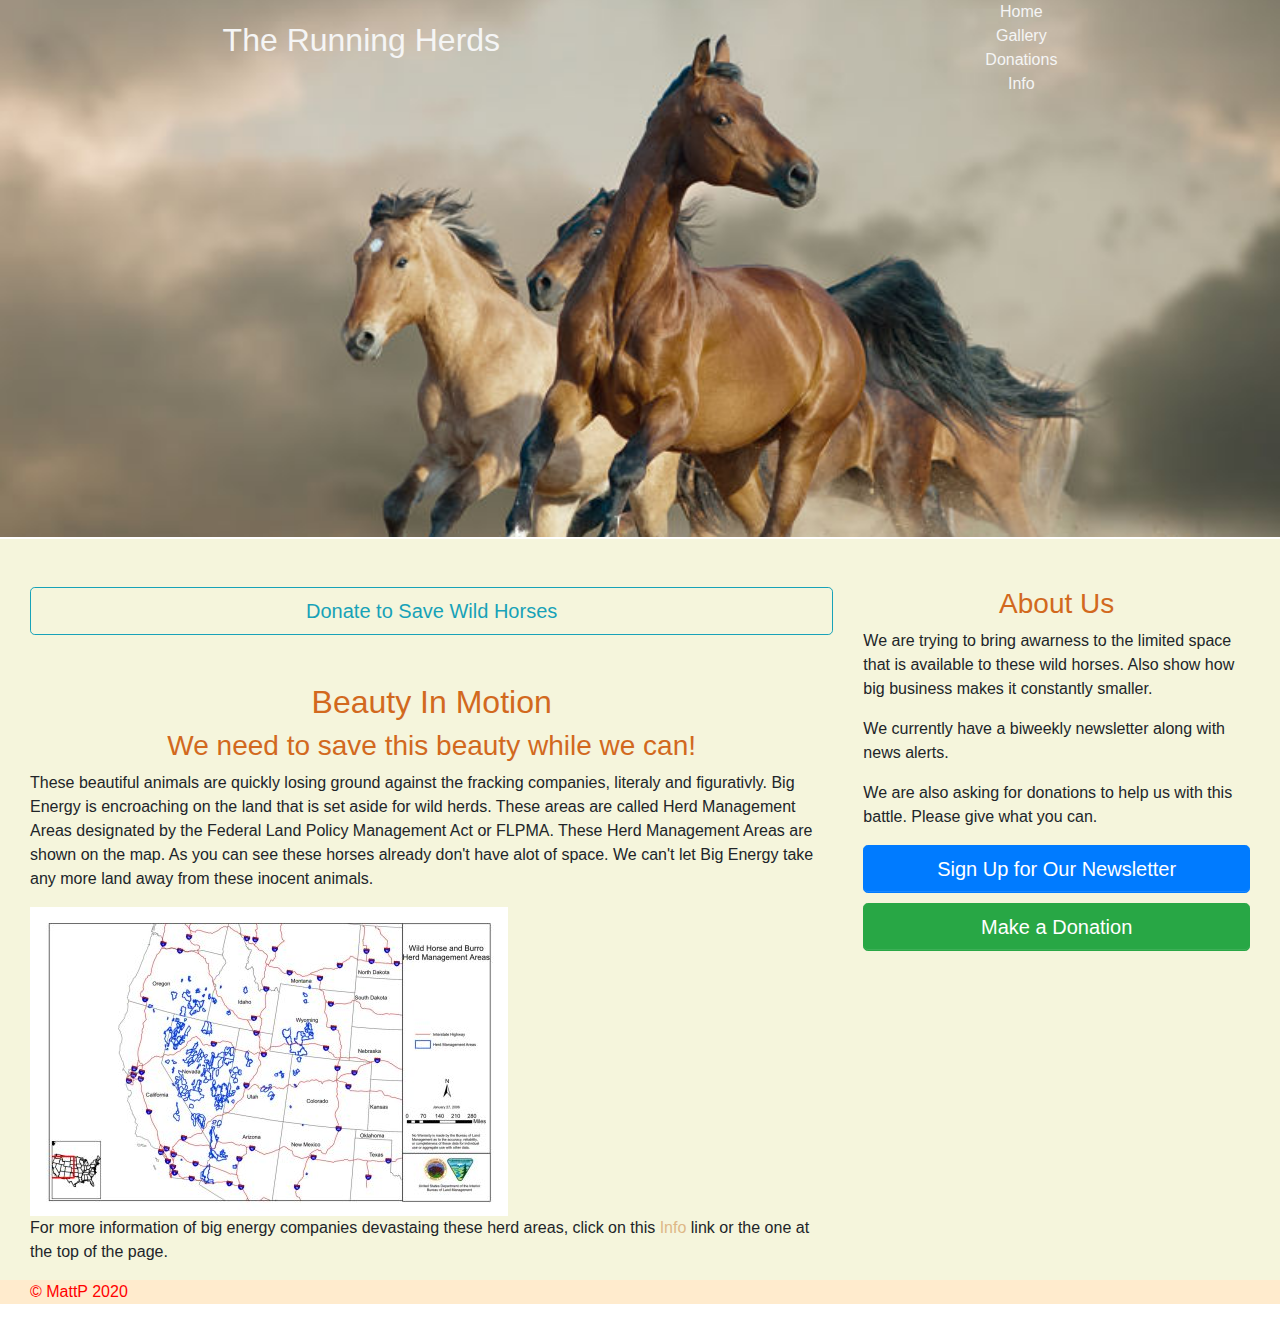
==== index.html @ 32121704 "add a footer" ====
<!DOCTYPE: html>
<!--I want to make a site-->
<html>
    <head>
        <title>Horses</title>
        <link rel="stylesheet" href="https://stackpath.bootstrapcdn.com/bootstrap/4.4.1/css/bootstrap.min.css" integrity="sha384-Vkoo8x4CGsO3+Hhxv8T/Q5PaXtkKtu6ug5TOeNV6gBiFeWPGFN9MuhOf23Q9Ifjh" crossorigin="anonymous">
        <link href="normalize.css" rel="stylesheet"/>
        <link href="styles.css" rel="stylesheet"/>
    </head>
    
    <body>
      <div class="header-container">
        <header class="wrapper">
         <h1 class="title">The Running Herds</h1>
          <nav>
            <ul>
                <li><a href="#">Home</a></li>
                <li><a href="gallery.html">Gallery</a></li>
                <li><a href="#">Donations</a></li>
                <li><a href="https://wildhorseeducation.org/questions-and-answers/big-energy-and-wild-horses/" target="_blank">Info</a></li>
            </ul>
          </nav>
        </header>
      </div>
      <div class= "container-fluid row">
        <main class="col-md-8">
             <!-- callout button -->
            <button type="button" class="btn btn-outline-info btn-lg d-block mx-auto my-5" data-toggle="modal" data-target="#donate">Donate to Save Wild Horses</button>
            <div class="open_statement">
                <h2 >Beauty In Motion</h2>
                <h3>We need to save this beauty while we can!</h3>
            </div>
            <p>These beautiful animals are quickly losing ground against the fracking companies, literaly and figurativly.  Big Energy is encroaching on the land that is set aside for wild herds. These areas are called Herd Management Areas designated by the Federal Land Policy Management Act or FLPMA.  These Herd Management Areas are shown on the map. As you can see these horses already don't have alot of space. We can't let Big Energy take any more land away from these inocent animals.</p>
            <img src="img/western_us_hma.jpg" alt="HMA map">
            <p>For more information of big energy companies devastaing these herd areas, click on this <a href="https://wildhorseeducation.org/questions-and-answers/big-energy-and-wild-horses/" target="_blank">Info</a> link or the one at the top of the page.</p>
        </main>
        
        <aside class="col-md-4">
            <h3 class="about">About Us</h3>
            <p>We are trying to bring awarness to the limited space that is available to these wild horses. Also show how big business makes it constantly smaller.</p>
            <p>We currently have a biweekly newsletter along with news alerts.</p>
            <p>We are also asking for donations to help us with this battle. Please give what you can.</p>
            <button type="button" class="newsletter_btn btn btn-primary btn-lg">Sign Up for Our Newsletter</button>
            <button type="button" class="btn btn-success btn-lg" data-toggle="modal" data-target="#donate">Make a Donation</button>
      
        <!--Newsletter Sign-Up-->
      <div id="newsletter">
        <form action="index.html" method="post">
        <h1>Newsletter Sign Up</h1>
        <fieldset>
            <label for="name">Name:</label>
            <input type="text" id="name" name="user_name">

            <label for="mail">Email:</label>
            <input type="email" id="mail" name="user_email">
            
            <label for="phone">Phone:</label>
            <input type="phone" id="phone" name="user_phone">
            
            <label>Age:</label><br>
            <input type="radio" id="under_13" name="user_age"><label for="under_13" class="light">Under 13</label><br>
            <input type="radio" id="over_13" name="user_age"><label for="over_13" class="light">13 or Older</label><br>
            
            <label>Types of Notification:</label><br>
            <input type="checkbox" id="email" value="notification_email" name="user_notification"><label for="email" class="light">Email</label><br>
            <input type="checkbox" id="txt-sms" value="notification_txt-sms" name="user_notifaction"><label for="txt-sms" class="light">Text or SMS</label>
        </fieldset>
        <button type="submit" id="submit">Sign Up</button>
      </form>
     </div><!--End of Newsletter Sign Up-->
    </aside>
   </div><!--/end container div-->
        <footer>
            <p>&copy; MattP 2020</p>
        </footer>
        
         <!--=====================================
        FORM MODAL
       =====================================-->

     <div class="modal fade" id="donate" tabindex="-1" role="dialog" aria-labelledby="donate" aria-hidden="true">
      <div class="modal-dialog" role="document">
        <div class="modal-content">
          <div class="modal-header">
            <h5 class="modal-title" id="makeADonation">Make A Donation</h5>
            <button type="button" class="close" data-dismiss="modal" aria-label="Close">
              <span aria-hidden="true">&times;</span>
            </button>
          </div>
          <div class="modal-body">
            <!-- donation form -->
            <form id="donate_form" class="needs-validation" novalidate>
              <div class="form-row">
                <div class="col-md-4 mb-3">
                  <label for="validationCustom01">First name</label>
                  <input type="text" class="form-control" id="validationCustom01" placeholder="Mark" required>
                  <div class="valid-feedback">
                    Looks good!
                  </div>
                </div>
                <div class="col-md-4 mb-3">
                  <label for="validationCustom02">Last name</label>
                  <input type="text" class="form-control" id="validationCustom02" placeholder="Otto" required>
                  <div class="valid-feedback">
                    Looks good!
                  </div>
                </div>
                <div class="col-md-4 mb-3">
                  <label for="validationCustomEmail">Email</label>
                  <div class="input-group">
                    <div class="input-group-prepend">
                      <span class="input-group-text" id="inputGroupPrepend">@</span>
                    </div>
                    <input type="text" class="form-control" id="validationCustomEmail" aria-describedby="inputGroupPrepend" required>
                    <div class="invalid-feedback">
                      Please put a valid email.
                    </div>
                  </div>
                </div>
              </div>
              <div class="form-row">
                <div class="col-md-6 mb-3">
                  <label for="validationCustom03">City</label>
                  <input type="text" class="form-control" id="validationCustom03" required>
                  <div class="invalid-feedback">
                    Please provide a valid city.
                  </div>
                </div>
                <div class="col-md-3 mb-3">
                  <label for="validationCustom04">State</label>
                  <select class="custom-select" id="validationCustom04" required>
                    <option selected disabled value="">Choose...</option>
                      <option>Alabama</option>
                      <option>Alaska</option>
                      <option>Arizona</option>
                      <option>California</option>
                      <option>Colorado</option>
                      <option>Connecticut</option>
                      <option>Delaware</option>
                      <option>Florida</option>
            <!--<option>I typed this</option>-->
                      <option>Georgia</option>
                      <option>Hawaii</option>
                      <option>Idaho</option>
        <!--<option>All of the states</option>-->
                      <option>Illinois</option>
                      <option>Indiana</option>
                      <option>Iowa</option>
                      <option>Kansas</option>
            <!--<option>Just Because</option>-->
                      <option>Kentucky</option>
                      <option>Louisiana</option>
                      <option>Maine</option>
                      <option>Maryland</option>
                      <option>Massachusetts</option>
                      <option>Michigan</option>
                      <option>Minnesota</option>
                      <option>Mississippi</option>
                      <option>Missouri</option>
                      <option>Montana</option>
                      <option>Nebraska</option>
                      <option>Nevada</option>
                      <option>New Hampshire</option>
                      <option>New Jersey</option>
                      <option>New Mexico</option>
                      <option>Nsw York</option>
                      <option>North Carolina</option>
                      <option>North Dakota</option>
                      <option>Ohio</option>
                      <option>Oklahoma</option>
                      <option>Oregon</option>
                      <option>Pennsylvania</option>
                      <option>Rhode Island</option>
                      <option>South Carolina</option>
                      <option>South Dakota</option>
                      <option>Tennessee</option>
            <!--<option>Not Fun anymore</option>-->
                      <option>Texas</option>
                      <option>Utah</option>
                      <option>Vermont</option>
                      <option>Virginia</option>
                      <option>Washington</option>
                      <option>West Virginia</option>
                      <option>Wisconsin</option>
                      <option>Wyoming</option>
                  </select>
                  <div class="invalid-feedback">
                    Please select a valid state.
                  </div>
                </div>
                <div class="col-md-3 mb-3">
                  <label for="validationCustom05">Zip</label>
                  <input type="text" class="form-control" id="validationCustom05" required>
                  <div class="invalid-feedback">
                    Please provide a valid zip.
                  </div>
                </div>
              </div>
              <div class="form-group">
                <div class="form-check">
                  <input class="form-check-input" type="checkbox" value="" id="invalidCheck" required>
                  <label class="form-check-label" for="invalidCheck">
                    Agree to terms and conditions
                  </label>
                  <div class="invalid-feedback">
                    You must agree before submitting.
                  </div>
                </div>
              </div>
              <button class="btn btn-success" type="submit">Submit form</button>
              <button type="button" id="form_reset" class="btn btn-danger">Reset form</button>
            </form><!-- /registration form -->
          </div>
        </div>
      </div>
    </div>

    <!-- Optional JavaScript -->
    <script src="https://code.jquery.com/jquery-3.2.1.js"></script>
    <!-- jQuery first, then Popper.js, then Bootstrap JS -->
    <script src="https://code.jquery.com/jquery-3.2.1.slim.min.js" integrity="sha384-KJ3o2DKtIkvYIK3UENzmM7KCkRr/rE9/Qpg6aAZGJwFDMVNA/GpGFF93hXpG5KkN" crossorigin="anonymous"></script>
    <script src="https://cdnjs.cloudflare.com/ajax/libs/popper.js/1.11.0/umd/popper.min.js" integrity="sha384-b/U6ypiBEHpOf/4+1nzFpr53nxSS+GLCkfwBdFNTxtclqqenISfwAzpKaMNFNmj4" crossorigin="anonymous"></script>
    <script src="https://maxcdn.bootstrapcdn.com/bootstrap/4.0.0-beta/js/bootstrap.min.js" integrity="sha384-h0AbiXch4ZDo7tp9hKZ4TsHbi047NrKGLO3SEJAg45jXxnGIfYzk4Si90RDIqNm1" crossorigin="anonymous"></script>
    <script src=main.js></script>
    </body>
</html>
---- styles.css ----
/*Basic styles HOME*/
* {
    box-sizing: border-box
}
header {
    color: whitesmoke;
    text-align: center;
    display: flex;
}
.header-container {
     background: url(img/mustang-horse-137559-9923384.jpg) no-repeat;
    background-size: cover;
    background-position: center;
    padding-bottom: 15px;
    margin-bottom: 2px;
}
nav a {
    color: whitesmoke;
}

a {
    color: burlywood;
}
a hover {
    color:aqua;
}
.open_statement{
     color: chocolate;
    text-align: center;
}
.container {
   display: flex;
}
ul {
    list-style: none;
}
.about {
    margin-top: 48px;
    color: chocolate;
    text-align: center;
}
div.container-fluid {
    background-color: beige;
    margin: 0;
}
footer {
    background-color: blanchedalmond;
    color: red;
    padding-left: 30px;
}
/*Newsletter Sign Up*/

#newsletter {
    display: none;
}

form {
  max-width: 300px;
  margin: 10px auto;
  padding: 10px 20px;
  background: #f4f7f8;
  border-radius: 8px;
}

button {
  padding: 19px 39px 18px 39px;
  color: #FFF;
  background-color: #4bc970;
  font-size: 18px;
  text-align: center;
  font-style: normal;
  border-radius: 5px;
  width: 100%;
  border: 1px solid #3ac162;
  border-width: 1px 1px 3px;
  box-shadow: 0 -1px 0 rgba(255,255,255,0.1) inset;
  margin-bottom: 10px;
}

fieldset {
  margin-bottom: 30px;
  border: none;
}

input[type="text"],
input[type="password"],
input[type="date"],
input[type="datetime"],
input[type="email"],
input[type="number"],
input[type="search"],
input[type="phone"],
input[type="time"],
input[type="url"],
textarea,
select {
  background: rgba(255,255,255,0.1);
  border: none;
  font-size: 16px;
  height: auto;
  margin: 0;
  outline: 0;
  padding: 15px;
  width: 100%;
  background-color: #e8eeef;
  color: #8a97a0;
  box-shadow: 0 1px 0 rgba(0,0,0,0.03) inset;
  margin-bottom: 30px;
}

input[type="radio"],
input[type="checkbox"] {
  margin: 0 4px 8px 0;
}

/*Basic styles GALLERY*/

body.gallery_body {
    background-color: beige;
}
.home_anchor {
    margin-left: 40%;
}
a.home_anchor hover {
    color:aqua;
}

/* MODAL styles */

#makeADonation {
    display: inline;
    color:chocolate;
}
button.close {
    text-align: right;
}

/*Media Quaries*/

/* Small devices (landscape phones, 576px and up)*/
@media (min-width: 576px) {
    .title{
        flex: auto;
    }
    nav{
        flex: auto;
        flex-direction: column;
    }
}

/* Medium devices (tablets, 768px and up)*/
@media (min-width: 768px) {
    .header-container {
        padding-bottom: 150px;
    }
}

/* Large devices (desktops, 992px and up)*/
@media (min-width: 992px) {
    .header-container {
        padding-bottom: 275px;
    }
    .title{
        flex: left;
    }
    nav{
        flex: right;
        flex-direction: row;
    }
}

/* Extra large devices (large desktops, 1200px and up)*/
@media (min-width: 1200px) {
    .header-container {
        padding-bottom: 425px;
    }
}
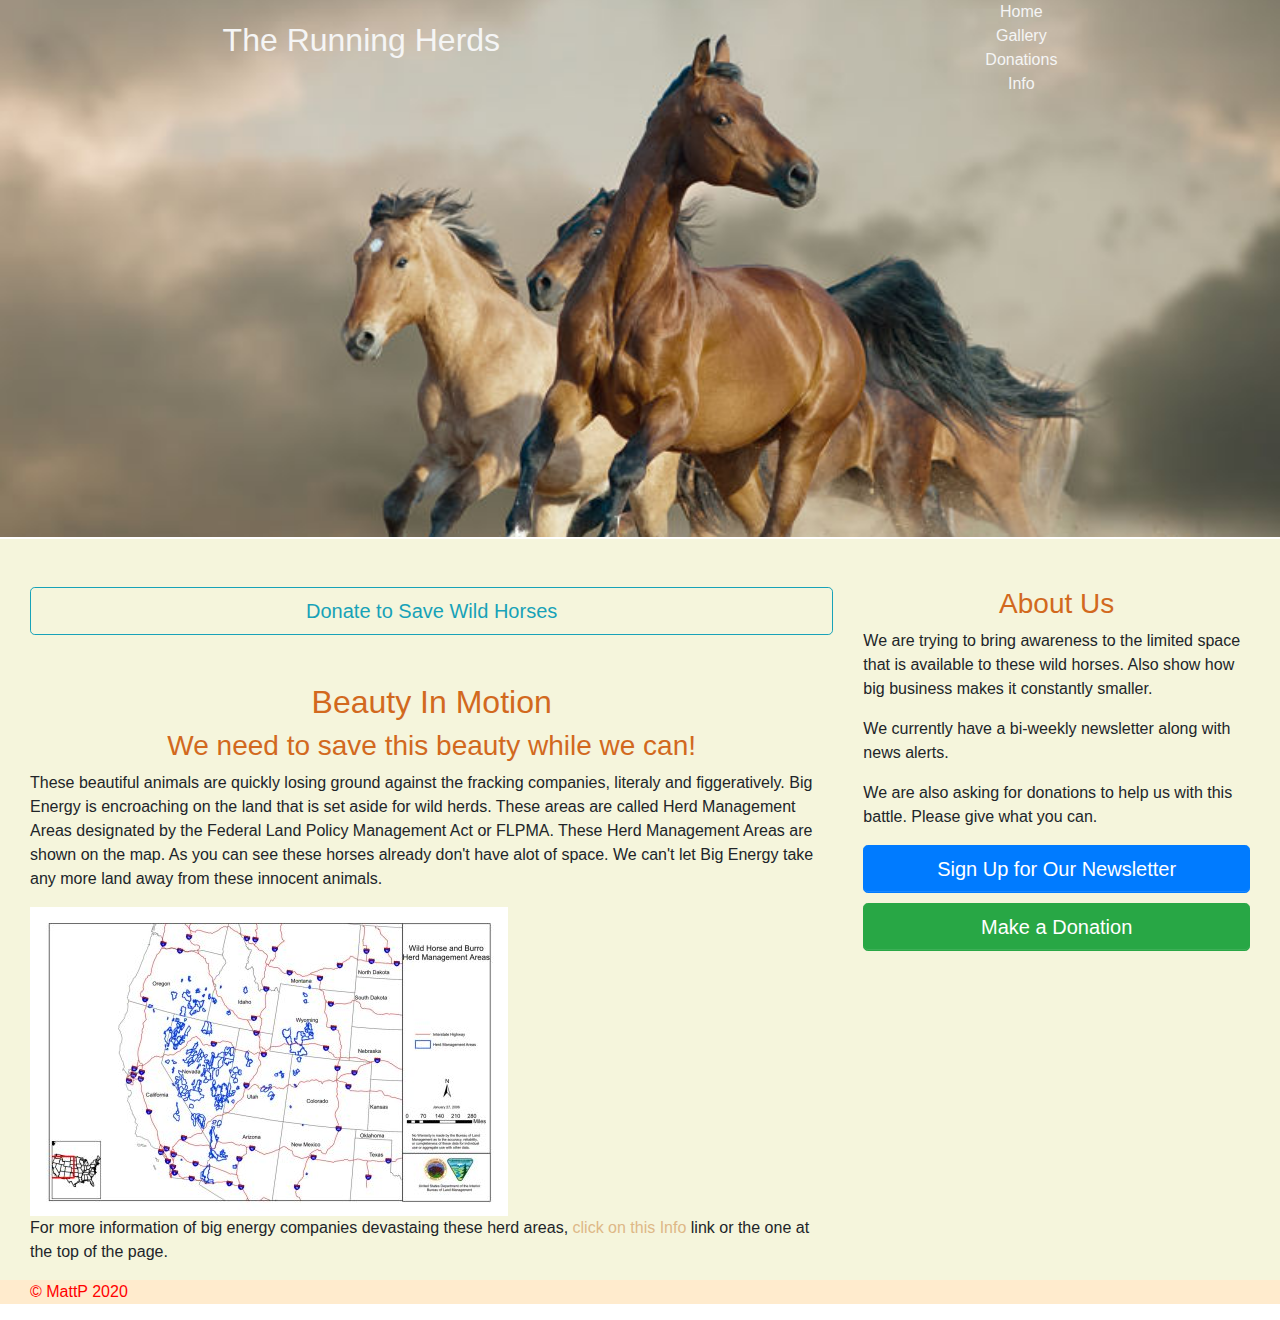
==== commit 37b3beb6: "add spell check" ====
--- a/index.html
+++ b/index.html
@@ -17,7 +17,7 @@
                 <li><a href="#">Home</a></li>
                 <li><a href="gallery.html">Gallery</a></li>
                 <li><a href="#">Donations</a></li>
-                <li><a href="https://wildhorseeducation.org/questions-and-answers/big-energy-and-wild-horses/" target="_blank">Info</a></li>
+                <li><a href="https://wildhorseeducation.org/" target="_blank">Info</a></li>
             </ul>
           </nav>
         </header>
@@ -30,15 +30,15 @@
                 <h2 >Beauty In Motion</h2>
                 <h3>We need to save this beauty while we can!</h3>
             </div>
-            <p>These beautiful animals are quickly losing ground against the fracking companies, literaly and figurativly.  Big Energy is encroaching on the land that is set aside for wild herds. These areas are called Herd Management Areas designated by the Federal Land Policy Management Act or FLPMA.  These Herd Management Areas are shown on the map. As you can see these horses already don't have alot of space. We can't let Big Energy take any more land away from these inocent animals.</p>
+            <p>These beautiful animals are quickly losing ground against the fracking companies, literaly and figgeratively.  Big Energy is encroaching on the land that is set aside for wild herds. These areas are called Herd Management Areas designated by the Federal Land Policy Management Act or FLPMA.  These Herd Management Areas are shown on the map. As you can see these horses already don't have alot of space. We can't let Big Energy take any more land away from these innocent animals.</p>
             <img src="img/western_us_hma.jpg" alt="HMA map">
-            <p>For more information of big energy companies devastaing these herd areas, click on this <a href="https://wildhorseeducation.org/questions-and-answers/big-energy-and-wild-horses/" target="_blank">Info</a> link or the one at the top of the page.</p>
+            <p>For more information of big energy companies devastaing these herd areas, <a href="https://wildhorseeducation.org/questions-and-answers/big-energy-and-wild-horses/" target="_blank">click on this Info</a> link or the one at the top of the page.</p>
         </main>
         
         <aside class="col-md-4">
             <h3 class="about">About Us</h3>
-            <p>We are trying to bring awarness to the limited space that is available to these wild horses. Also show how big business makes it constantly smaller.</p>
-            <p>We currently have a biweekly newsletter along with news alerts.</p>
+            <p>We are trying to bring awareness to the limited space that is available to these wild horses. Also show how big business makes it constantly smaller.</p>
+            <p>We currently have a bi-weekly newsletter along with news alerts.</p>
             <p>We are also asking for donations to help us with this battle. Please give what you can.</p>
             <button type="button" class="newsletter_btn btn btn-primary btn-lg">Sign Up for Our Newsletter</button>
             <button type="button" class="btn btn-success btn-lg" data-toggle="modal" data-target="#donate">Make a Donation</button>
--- a/styles.css
+++ b/styles.css
@@ -119,10 +119,29 @@
     background-color: beige;
 }
 .home_anchor {
-    margin-left: 40%;
+    margin-left: auto;
+    margin-right: auto;
 }
 a.home_anchor hover {
     color:aqua;
+}
+#horse_pic_1 {
+    display: block;
+    margin-left: auto;
+    margin-right: auto;
+    width: 75%;
+}
+#horse_pic_2,
+#horse_pic_3,
+#horse_pic_4 {
+    display: block;
+    margin-left: auto;
+    margin-right: auto;
+    width: 90%;
+}
+#pic_subtitle {
+    text-align: center;
+    color: chocolate;
 }
 
 /* MODAL styles */
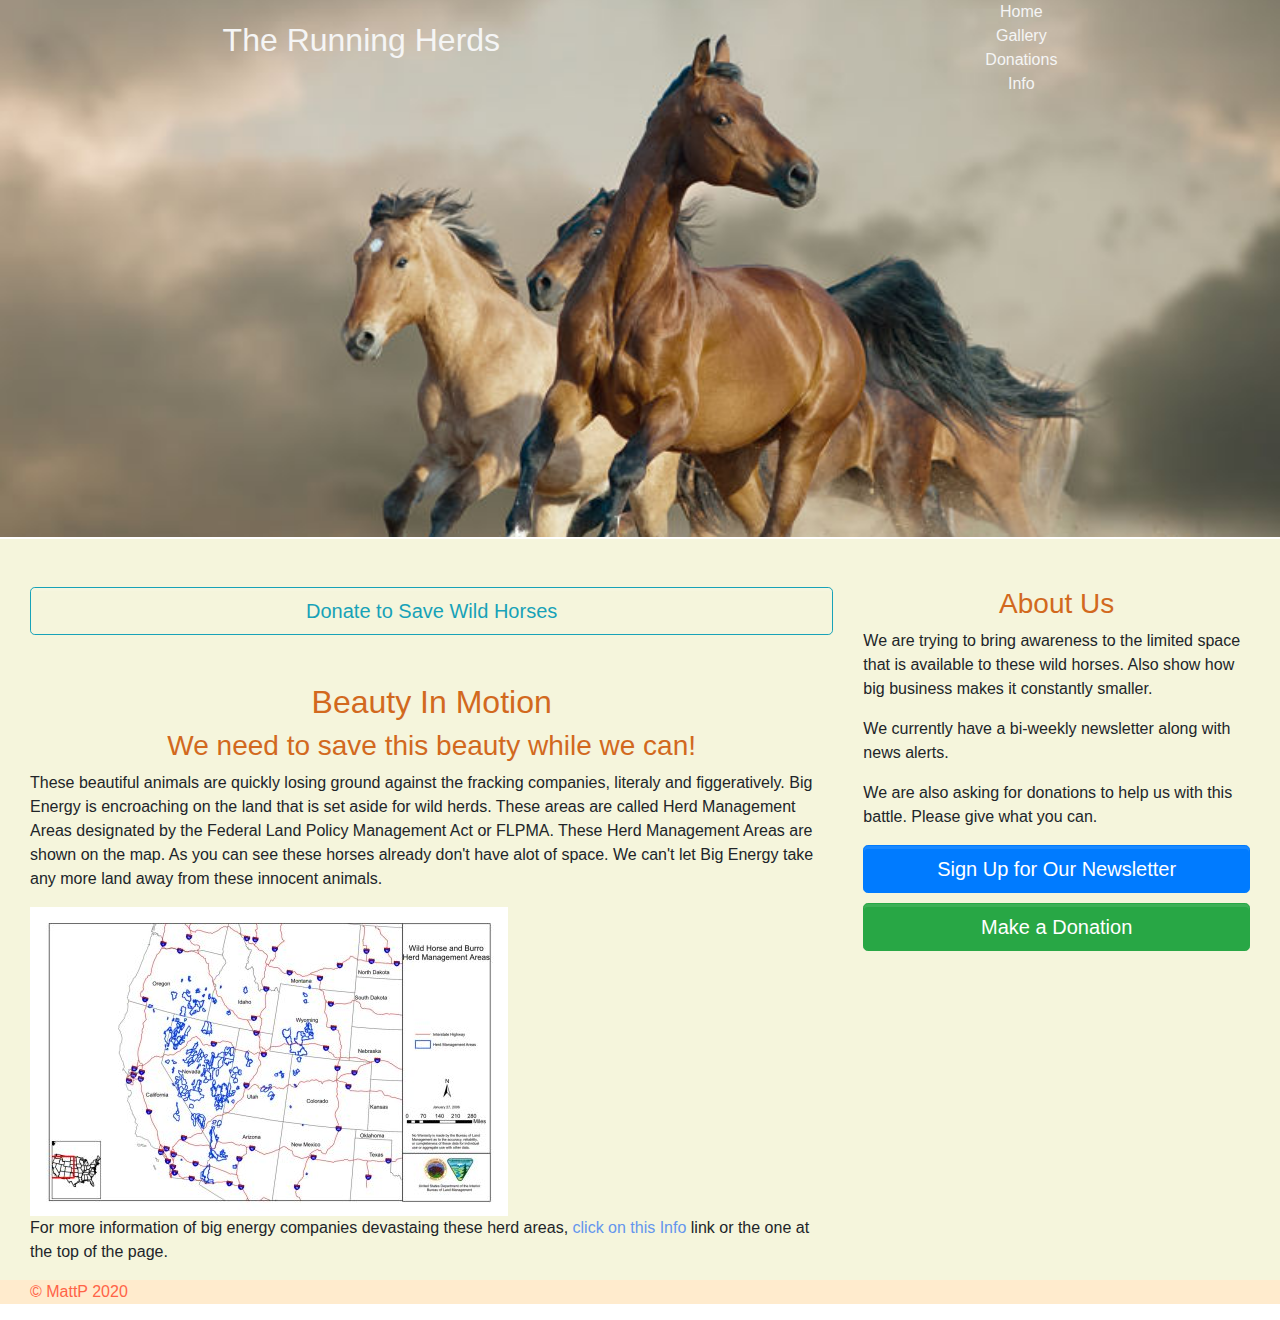
==== commit 2828ce10: "add looks to the modal" ====
--- a/index.html
+++ b/index.html
@@ -93,14 +93,14 @@
               <div class="form-row">
                 <div class="col-md-4 mb-3">
                   <label for="validationCustom01">First name</label>
-                  <input type="text" class="form-control" id="validationCustom01" placeholder="Mark" required>
+                  <input type="text" class="form-control" id="validationCustom01" placeholder="Oliver" required>
                   <div class="valid-feedback">
                     Looks good!
                   </div>
                 </div>
                 <div class="col-md-4 mb-3">
                   <label for="validationCustom02">Last name</label>
-                  <input type="text" class="form-control" id="validationCustom02" placeholder="Otto" required>
+                  <input type="text" class="form-control" id="validationCustom02" placeholder="Stone" required>
                   <div class="valid-feedback">
                     Looks good!
                   </div>
@@ -111,8 +111,8 @@
                     <div class="input-group-prepend">
                       <span class="input-group-text" id="inputGroupPrepend">@</span>
                     </div>
-                    <input type="text" class="form-control" id="validationCustomEmail" aria-describedby="inputGroupPrepend" required>
-                    <div class="invalid-feedback">
+                    <input type="text" class="form-control" id="validationCustomEmail" aria-describedby="inputGroupPrepend" placeholder="user123@gmail.com" required>
+                    <div class="invalid-feedback" >
                       Please put a valid email.
                     </div>
                   </div>
@@ -121,7 +121,7 @@
               <div class="form-row">
                 <div class="col-md-6 mb-3">
                   <label for="validationCustom03">City</label>
-                  <input type="text" class="form-control" id="validationCustom03" required>
+                  <input type="text" class="form-control" id="validationCustom03" palceholder="New York City" required>
                   <div class="invalid-feedback">
                     Please provide a valid city.
                   </div>
@@ -190,7 +190,7 @@
                 </div>
                 <div class="col-md-3 mb-3">
                   <label for="validationCustom05">Zip</label>
-                  <input type="text" class="form-control" id="validationCustom05" required>
+                  <input type="text" class="form-control" id="validationCustom05" placeholder="32345" required>
                   <div class="invalid-feedback">
                     Please provide a valid zip.
                   </div>
@@ -198,7 +198,7 @@
               </div>
               <div class="form-group">
                 <div class="form-check">
-                  <input class="form-check-input" type="checkbox" value="" id="invalidCheck" required>
+                  <input class="form-check-input" type="checkbox" value="" id="invalidCheck" required><br>
                   <label class="form-check-label" for="invalidCheck">
                     Agree to terms and conditions
                   </label>
--- a/styles.css
+++ b/styles.css
@@ -16,12 +16,13 @@
 }
 nav a {
     color: whitesmoke;
+    display: inline-flex;
 }
 
 a {
-    color: burlywood;
+    color: cornflowerblue;
 }
-a hover {
+a:hover {
     color:aqua;
 }
 .open_statement{
@@ -45,7 +46,7 @@
 }
 footer {
     background-color: blanchedalmond;
-    color: red;
+    color: tomato;
     padding-left: 30px;
 }
 /*Newsletter Sign Up*/
@@ -55,7 +56,7 @@
 }
 
 form {
-  max-width: 300px;
+  max-width: 550px;
   margin: 10px auto;
   padding: 10px 20px;
   background: #f4f7f8;
@@ -63,17 +64,9 @@
 }
 
 button {
-  padding: 19px 39px 18px 39px;
-  color: #FFF;
-  background-color: #4bc970;
-  font-size: 18px;
-  text-align: center;
   font-style: normal;
-  border-radius: 5px;
   width: 100%;
-  border: 1px solid #3ac162;
-  border-width: 1px 1px 3px;
-  box-shadow: 0 -1px 0 rgba(255,255,255,0.1) inset;
+  box-shadow: 0 3px 0 rgba(255,255,255,0.1) inset;
   margin-bottom: 10px;
 }
 
@@ -179,13 +172,6 @@
     .header-container {
         padding-bottom: 275px;
     }
-    .title{
-        flex: left;
-    }
-    nav{
-        flex: right;
-        flex-direction: row;
-    }
 }
 
 /* Extra large devices (large desktops, 1200px and up)*/
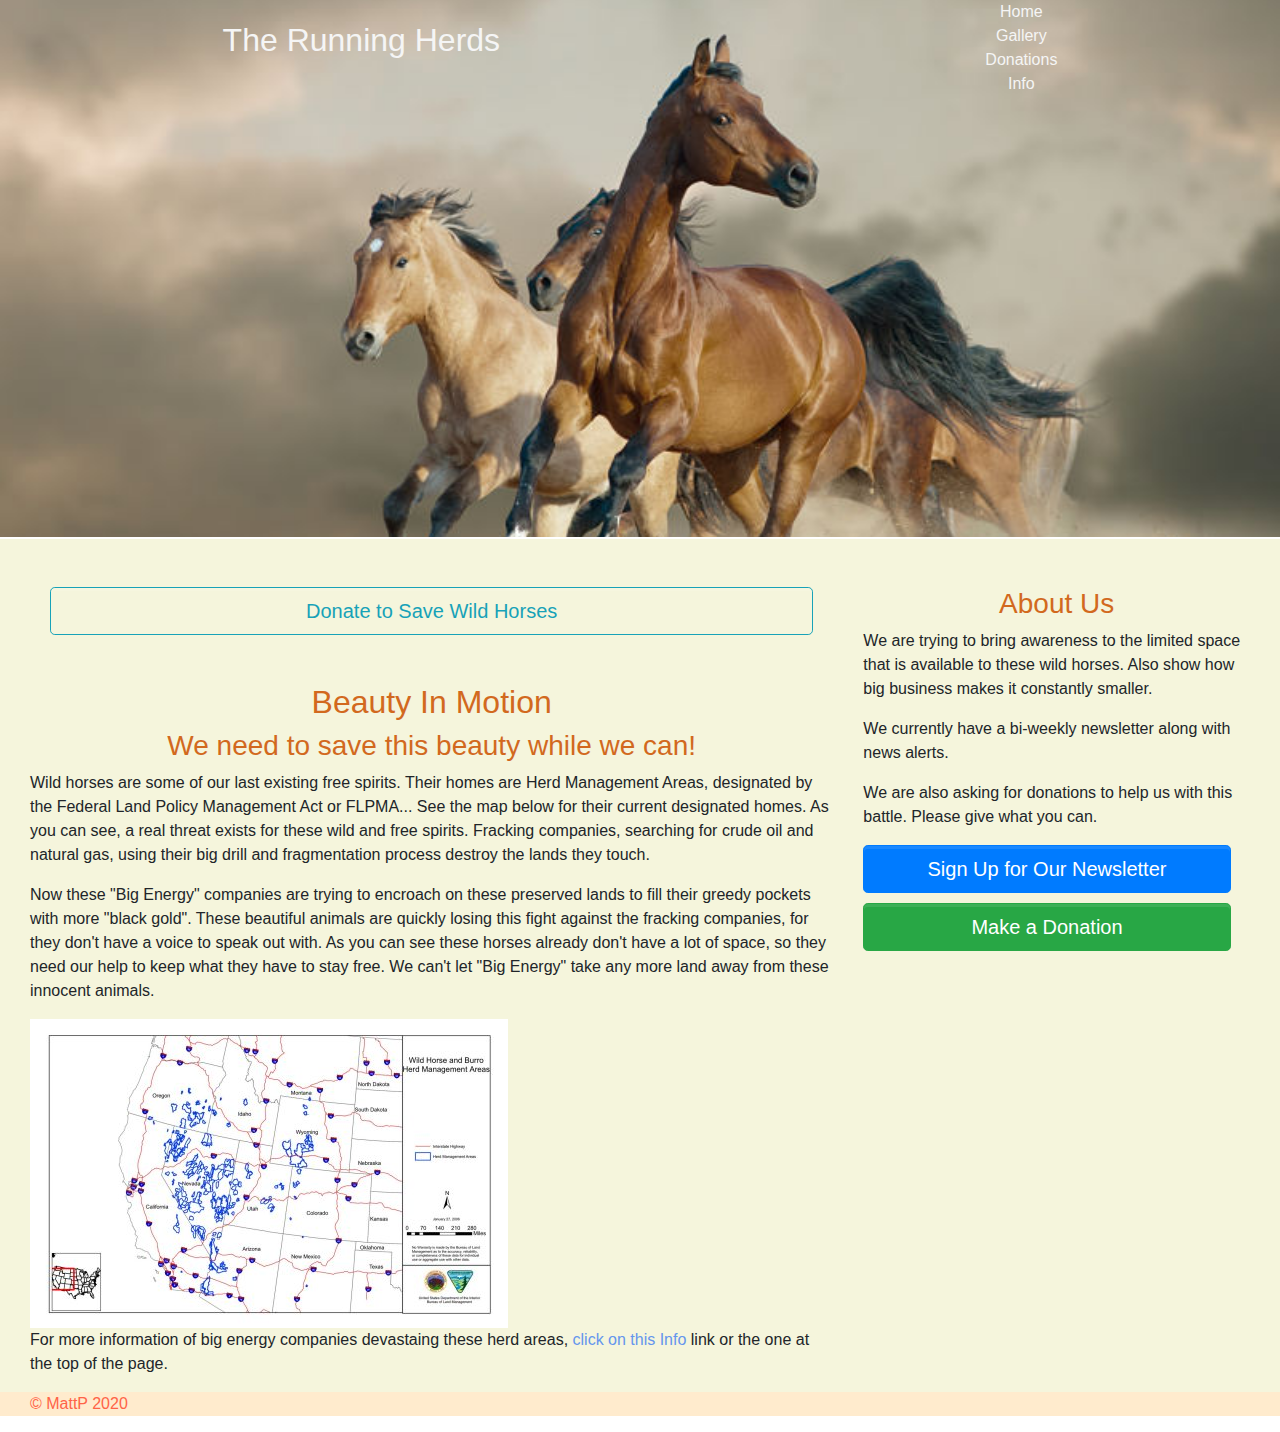
==== commit d7a64b87: "rewrite main text and subtitle of first picture in gallery" ====
--- a/index.html
+++ b/index.html
@@ -30,7 +30,8 @@
                 <h2 >Beauty In Motion</h2>
                 <h3>We need to save this beauty while we can!</h3>
             </div>
-            <p>These beautiful animals are quickly losing ground against the fracking companies, literaly and figgeratively.  Big Energy is encroaching on the land that is set aside for wild herds. These areas are called Herd Management Areas designated by the Federal Land Policy Management Act or FLPMA.  These Herd Management Areas are shown on the map. As you can see these horses already don't have alot of space. We can't let Big Energy take any more land away from these innocent animals.</p>
+            <p>Wild horses are some of our last existing free spirits. Their homes are Herd Management Areas, designated by the Federal Land Policy Management Act or FLPMA... See the map below for their current designated homes. As you can see, a real threat exists for these wild and free spirits. Fracking companies, searching for crude oil and natural gas, using their big drill and fragmentation process destroy the lands they touch.</p>
+            <p>Now these "Big Energy" companies are trying to encroach on these preserved lands to fill their greedy pockets with more "black gold". These beautiful animals are quickly losing this fight against the fracking companies, for they don't have a voice to speak out with. As you can see these horses already don't have a lot of space, so they need our help to keep what they have to stay free. We can't let "Big Energy" take any more land away from these innocent animals.</p>
             <img src="img/western_us_hma.jpg" alt="HMA map">
             <p>For more information of big energy companies devastaing these herd areas, <a href="https://wildhorseeducation.org/questions-and-answers/big-energy-and-wild-horses/" target="_blank">click on this Info</a> link or the one at the top of the page.</p>
         </main>
--- a/styles.css
+++ b/styles.css
@@ -64,10 +64,18 @@
 }
 
 button {
-  font-style: normal;
-  width: 100%;
-  box-shadow: 0 3px 0 rgba(255,255,255,0.1) inset;
-  margin-bottom: 10px;
+    padding: 19px 39px 18px 39px;
+    color: #fff;
+    background-color: #4bc970;
+    font-size: 20px;
+    text-align: center;
+    font-style: normal;
+    border-radius: 5px;
+    border: 2px solid #3ac162;
+    border-width: 2px 2px 4px;
+    width: 95%;
+    box-shadow: 0 3px 0 rgba(255,255,255,0.1) inset;
+    margin-bottom: 10px;
 }
 
 fieldset {
@@ -133,6 +141,7 @@
     width: 90%;
 }
 #pic_subtitle {
+    font-size: 1.5rem;
     text-align: center;
     color: chocolate;
 }
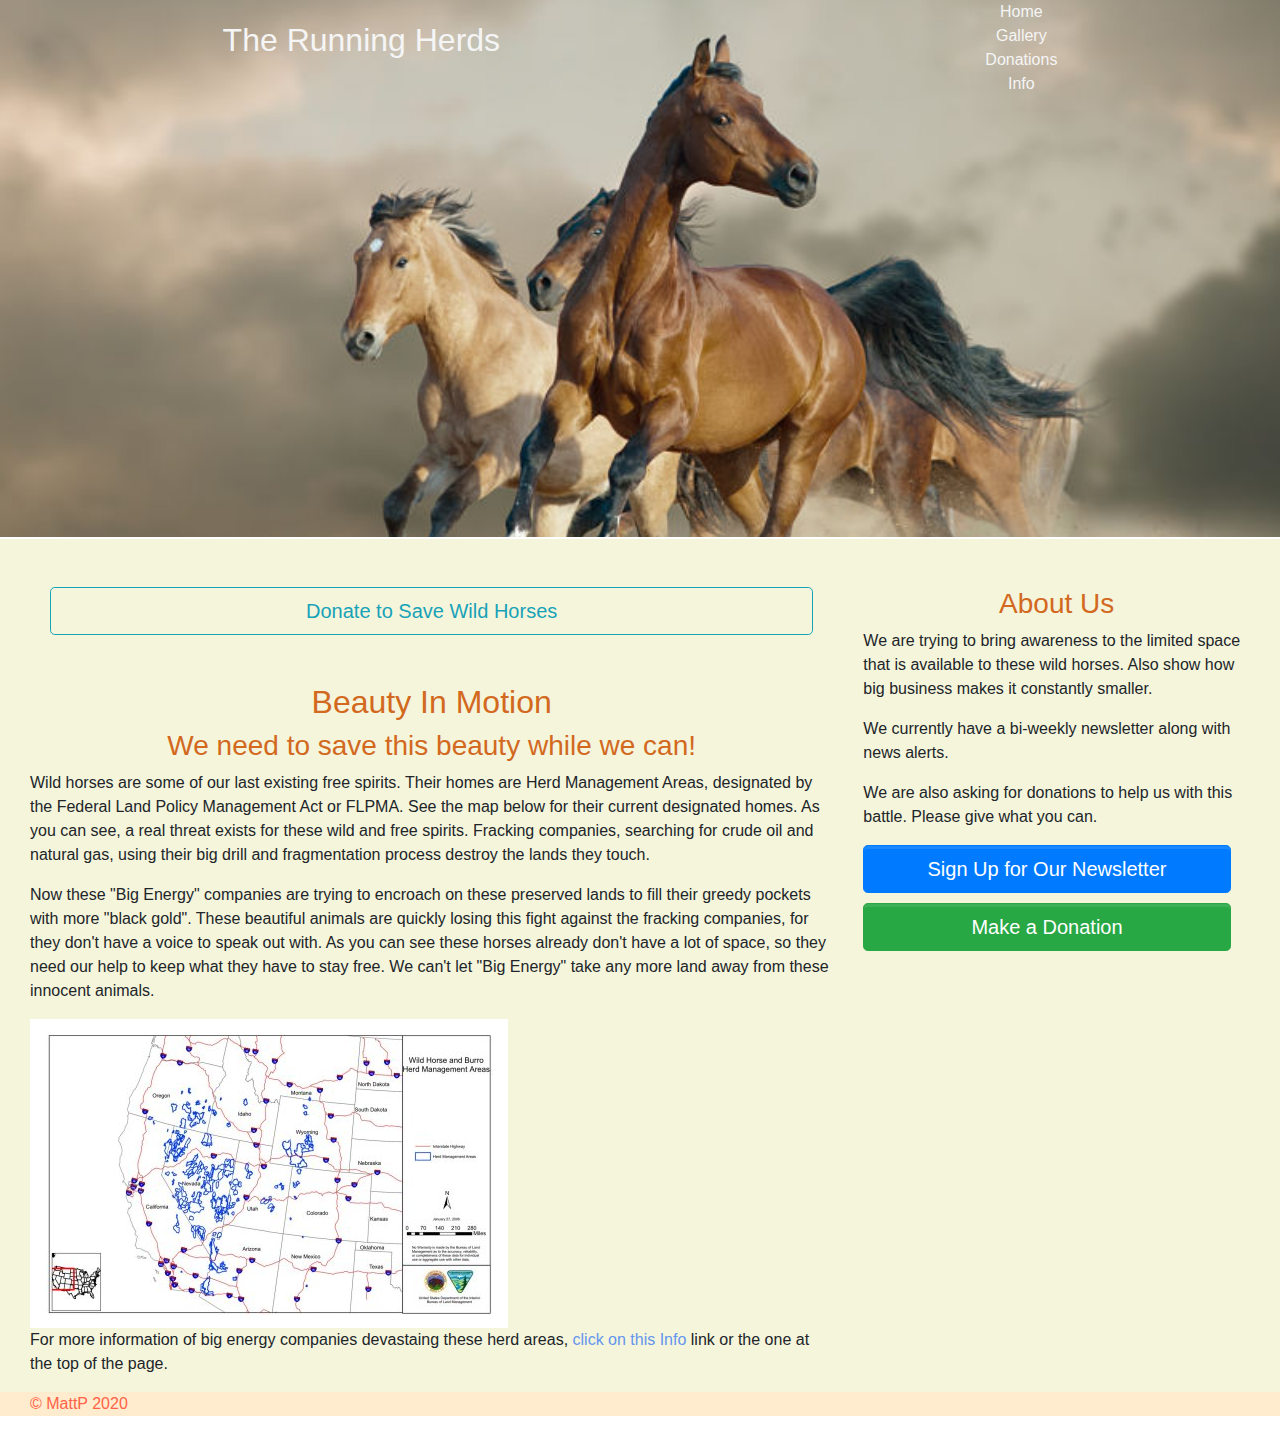
==== commit bbb656e8: "final revision" ====
--- a/index.html
+++ b/index.html
@@ -30,7 +30,7 @@
                 <h2 >Beauty In Motion</h2>
                 <h3>We need to save this beauty while we can!</h3>
             </div>
-            <p>Wild horses are some of our last existing free spirits. Their homes are Herd Management Areas, designated by the Federal Land Policy Management Act or FLPMA... See the map below for their current designated homes. As you can see, a real threat exists for these wild and free spirits. Fracking companies, searching for crude oil and natural gas, using their big drill and fragmentation process destroy the lands they touch.</p>
+            <p>Wild horses are some of our last existing free spirits. Their homes are Herd Management Areas, designated by the Federal Land Policy Management Act or FLPMA. See the map below for their current designated homes. As you can see, a real threat exists for these wild and free spirits. Fracking companies, searching for crude oil and natural gas, using their big drill and fragmentation process destroy the lands they touch.</p>
             <p>Now these "Big Energy" companies are trying to encroach on these preserved lands to fill their greedy pockets with more "black gold". These beautiful animals are quickly losing this fight against the fracking companies, for they don't have a voice to speak out with. As you can see these horses already don't have a lot of space, so they need our help to keep what they have to stay free. We can't let "Big Energy" take any more land away from these innocent animals.</p>
             <img src="img/western_us_hma.jpg" alt="HMA map">
             <p>For more information of big energy companies devastaing these herd areas, <a href="https://wildhorseeducation.org/questions-and-answers/big-energy-and-wild-horses/" target="_blank">click on this Info</a> link or the one at the top of the page.</p>
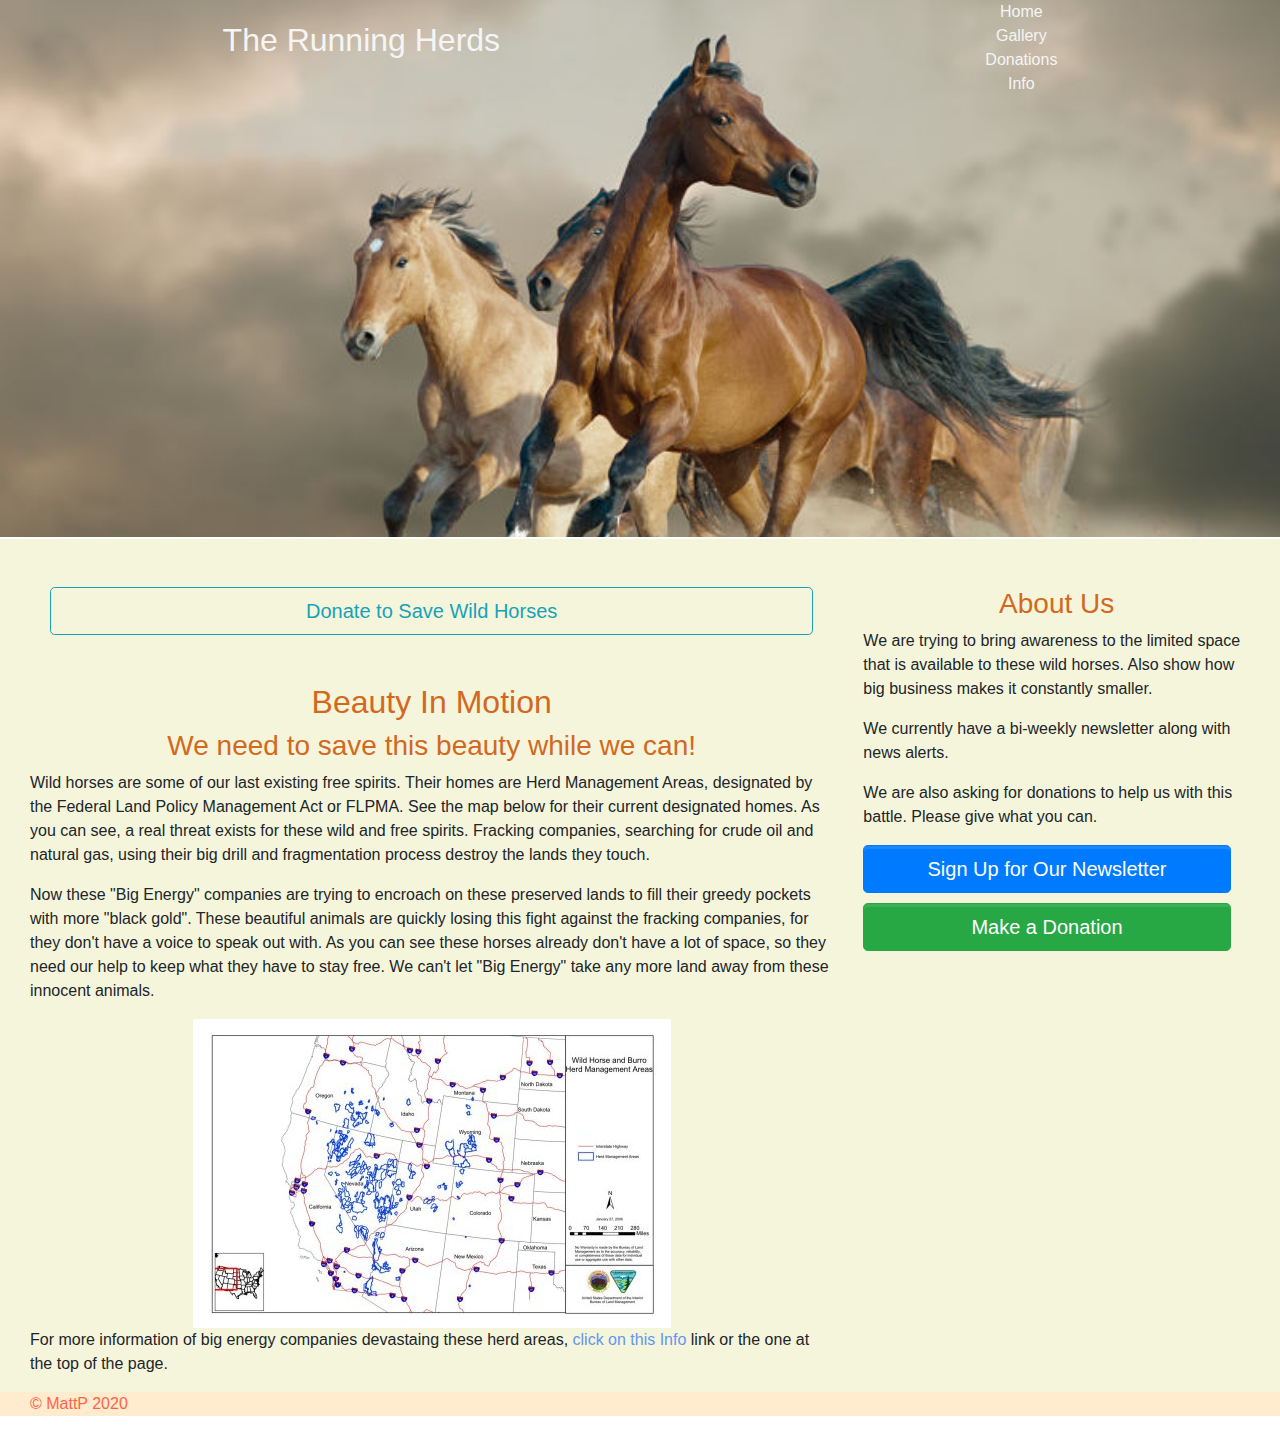
==== commit 37295775: "fix the mobile view problem and the map sizing" ====
--- a/index.html
+++ b/index.html
@@ -2,6 +2,8 @@
 <!--I want to make a site-->
 <html>
     <head>
+        <meta charset="UTF-8" />
+    <meta name="viewport" content="width=device-width, initial-scale=1.0" />
         <title>Horses</title>
         <link rel="stylesheet" href="https://stackpath.bootstrapcdn.com/bootstrap/4.4.1/css/bootstrap.min.css" integrity="sha384-Vkoo8x4CGsO3+Hhxv8T/Q5PaXtkKtu6ug5TOeNV6gBiFeWPGFN9MuhOf23Q9Ifjh" crossorigin="anonymous">
         <link href="normalize.css" rel="stylesheet"/>
@@ -32,7 +34,7 @@
             </div>
             <p>Wild horses are some of our last existing free spirits. Their homes are Herd Management Areas, designated by the Federal Land Policy Management Act or FLPMA. See the map below for their current designated homes. As you can see, a real threat exists for these wild and free spirits. Fracking companies, searching for crude oil and natural gas, using their big drill and fragmentation process destroy the lands they touch.</p>
             <p>Now these "Big Energy" companies are trying to encroach on these preserved lands to fill their greedy pockets with more "black gold". These beautiful animals are quickly losing this fight against the fracking companies, for they don't have a voice to speak out with. As you can see these horses already don't have a lot of space, so they need our help to keep what they have to stay free. We can't let "Big Energy" take any more land away from these innocent animals.</p>
-            <img src="img/western_us_hma.jpg" alt="HMA map">
+            <img src="img/western_us_hma.jpg" alt="HMA map" class="hma_map">
             <p>For more information of big energy companies devastaing these herd areas, <a href="https://wildhorseeducation.org/questions-and-answers/big-energy-and-wild-horses/" target="_blank">click on this Info</a> link or the one at the top of the page.</p>
         </main>
         
@@ -190,10 +192,10 @@
                   </div>
                 </div>
                 <div class="col-md-3 mb-3">
-                  <label for="validationCustom05">Zip</label>
-                  <input type="text" class="form-control" id="validationCustom05" placeholder="32345" required>
-                  <div class="invalid-feedback">
-                    Please provide a valid zip.
+                  <label for="validationCustom05">Amount</label>
+                  <input type="text" class="form-control" id="validationCustom05" placeholder="$1000.00" required>
+                  <div class="invalid-feedback">
+                    Please provide a valid donation amount.
                   </div>
                 </div>
               </div>
--- a/styles.css
+++ b/styles.css
@@ -34,6 +34,14 @@
 }
 ul {
     list-style: none;
+}
+.hma_map {
+    display: block;
+    margin-left: auto;
+    margin-right: auto;
+    width: 90%;
+    max-width: 478px;
+    max-height: 309px;
 }
 .about {
     margin-top: 48px;
